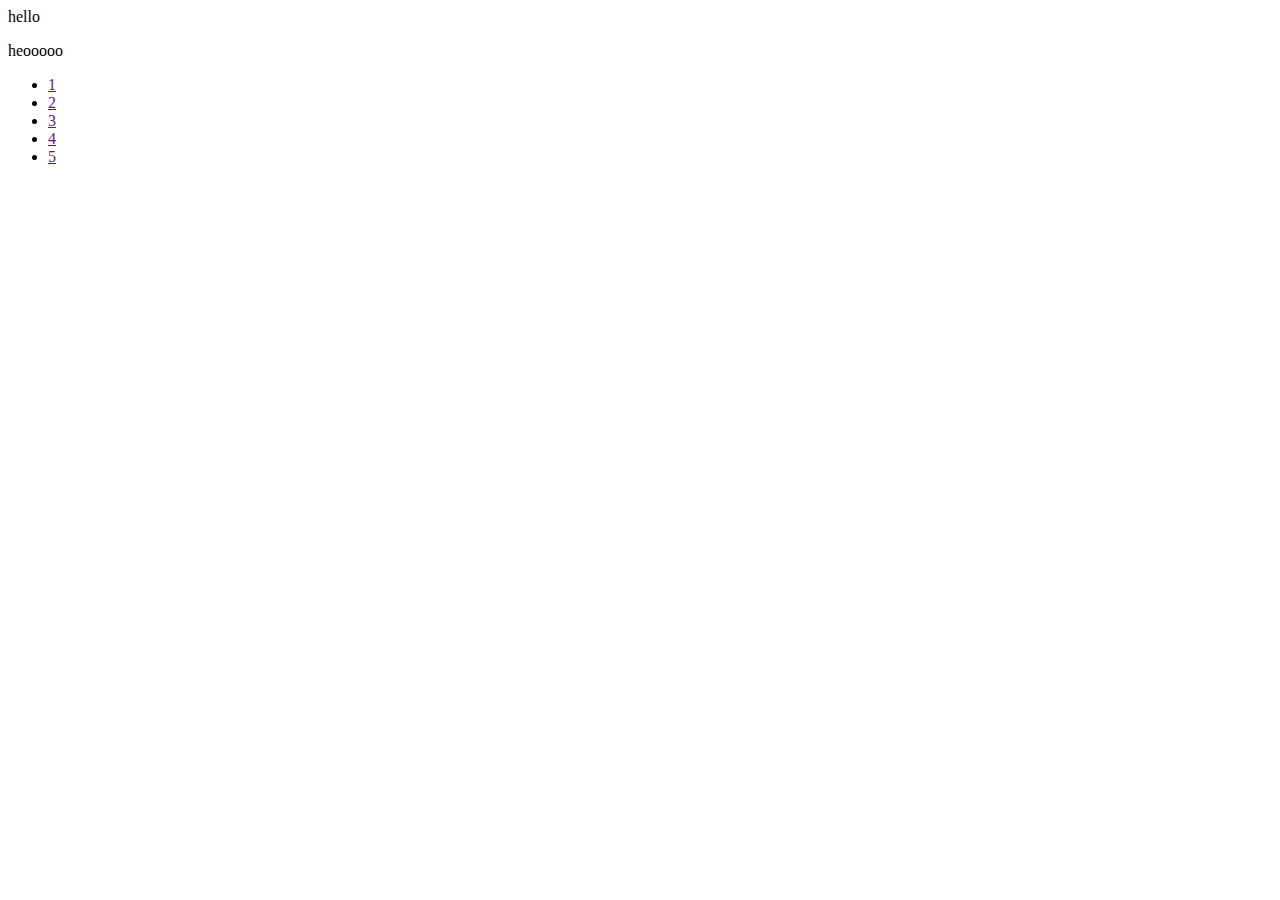
==== index.html @ 157995e9 "setting!" ====
<!DOCTYPE html>
<html lang="en">
  <head>
    <meta charset="UTF-8" />
    <meta name="viewport" content="width=device-width, initial-scale=1.0" />
    <title>Document</title>
  </head>
  <body>
    <div>hello</div>
    <p>heooooo</p>
    <ul>
      <li><a href="">1</a></li>
      <li><a href="">2</a></li>
      <li><a href="">3</a></li>
      <li><a href="">4</a></li>
      <li><a href="">5</a></li>
    </ul>
  </body>
</html>
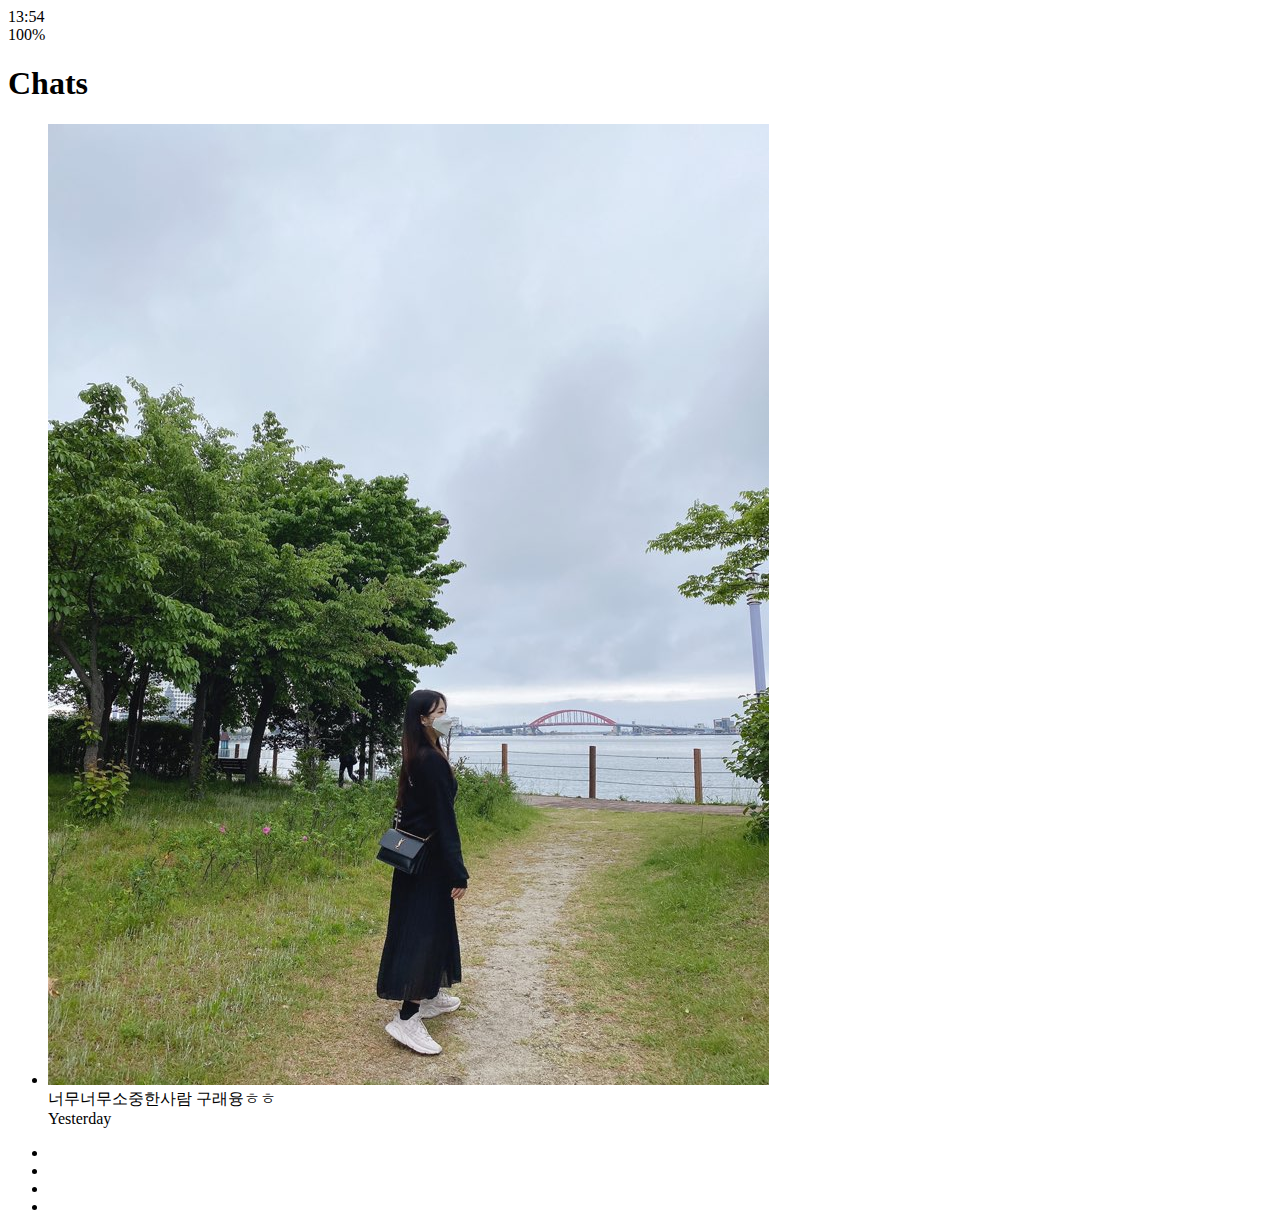
==== commit 5c377d91: "6.17 ~ friends screen" ====
--- a/index.html
+++ b/index.html
@@ -3,17 +3,82 @@
   <head>
     <meta charset="UTF-8" />
     <meta name="viewport" content="width=device-width, initial-scale=1.0" />
-    <title>Document</title>
+    <link
+      rel="stylesheet"
+      href="https://use.fontawesome.com/releases/v5.13.0/css/all.css"
+      integrity="sha384-Bfad6CLCknfcloXFOyFnlgtENryhrpZCe29RTifKEixXQZ38WheV+i/6YWSzkz3V"
+      crossorigin="anonymous"
+    />
+    <title>Chats | Kakao Clone</title>
   </head>
   <body>
-    <div>hello</div>
-    <p>heooooo</p>
-    <ul>
-      <li><a href="">1</a></li>
-      <li><a href="">2</a></li>
-      <li><a href="">3</a></li>
-      <li><a href="">4</a></li>
-      <li><a href="">5</a></li>
-    </ul>
+    <div class="status-bar">
+      <div class="status-bar__column">
+        <span class="status-bar__clock">13:54</span>
+      </div>
+      <div class="status-bar__column">
+        <i class="fas fa-clock"></i>
+        <i class="fas fa-volume-mute"></i>
+        <i class="fas fa-wifi"></i>
+        <span class="status-bar__battery-level">100%</span
+        ><i class="fas fa-battery-full"></i>
+      </div>
+    </div>
+    <header class="header">
+      <div class="header__header-column">
+        <h1 class="header__title">Chats</h1>
+      </div>
+      <div class="header__header-column">
+        <span class="header__icon">
+          <i class="fas fa-search"></i>
+        </span>
+        <span class="header__icon">
+          <i class="far fa-comment"></i>
+        </span>
+        <span class="header__icon">
+          <i class="fas fa-cog"></i>
+        </span>
+      </div>
+    </header>
+    <main class="chats">
+      <ul class="chats__list">
+        <li class="chats__chat chat">
+          <div class="chat__column">
+            <img src="images/avatar.jpg" class="chat__avatar g-avatar" />
+            <div class="chat__content">
+              <span class="chat__username">너무너무소중한사람</span>
+              <span class="chat__preview">구래융ㅎㅎ</span>
+            </div>
+          </div>
+          <div class="chat__column">
+            <span class="chat__timestamp">Yesterday</span>
+          </div>
+        </li>
+      </ul>
+    </main>
+    <nav class="nav">
+      <ul class="nav_list">
+        <li class="nav__list-item">
+          <a href="friends.html" class="nav__list-ink">
+            <i class="far fa-user"></i>
+          </a>
+        </li>
+        <li class="nav__list-item">
+          <a href="index.html" class="nav__list-ink">
+            <i class="fas fa-comment"></i>
+          </a>
+        </li>
+        <li class="nav__list-item">
+          <a href="find.html" class="nav__list-ink">
+            <i class="fas fa-search"></i>
+          </a>
+        </li>
+        <li class="nav__list-item">
+          <a href="more.html" class="nav__list-ink">
+            <i class="fas fa-ellipsis-h"></i>
+          </a>
+        </li>
+      </ul>
+    </nav>
   </body>
 </html>
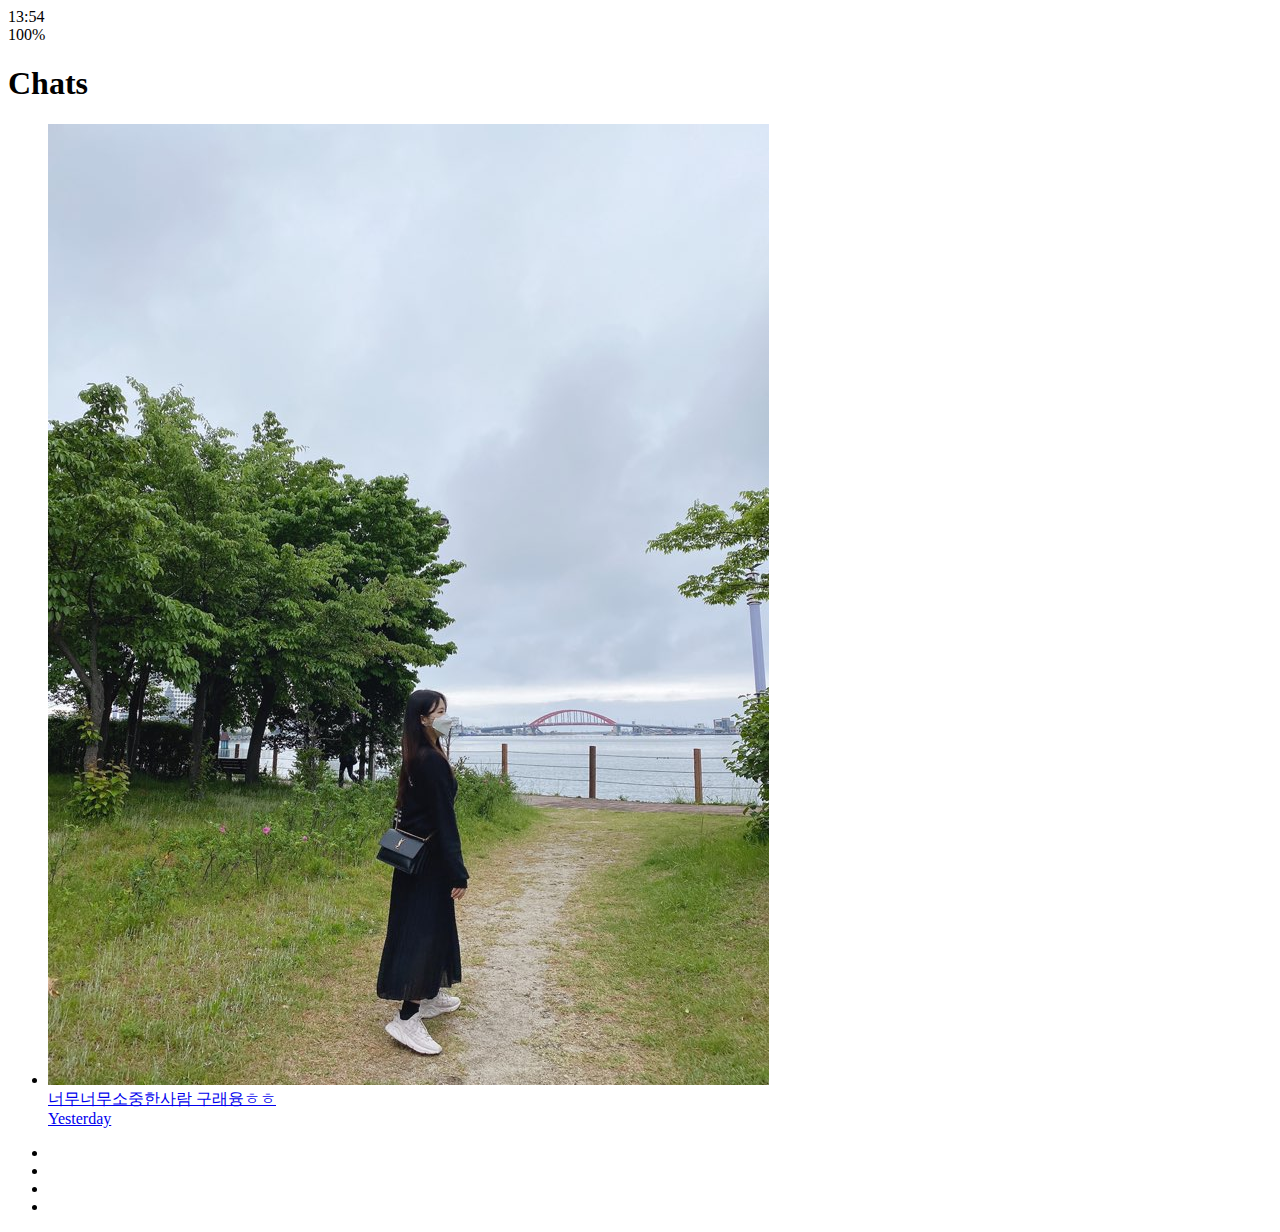
==== commit 87f12fa1: "6.9 ~ 1.9 chat screen" ====
--- a/index.html
+++ b/index.html
@@ -43,16 +43,18 @@
     <main class="chats">
       <ul class="chats__list">
         <li class="chats__chat chat">
-          <div class="chat__column">
-            <img src="images/avatar.jpg" class="chat__avatar g-avatar" />
-            <div class="chat__content">
-              <span class="chat__username">너무너무소중한사람</span>
-              <span class="chat__preview">구래융ㅎㅎ</span>
+          <a href="chat.html">
+            <div class="chat__column">
+              <img src="images/avatar.jpg" class="chat__avatar g-avatar" />
+              <div class="chat__content">
+                <span class="chat__username">너무너무소중한사람</span>
+                <span class="chat__preview">구래융ㅎㅎ</span>
+              </div>
             </div>
-          </div>
-          <div class="chat__column">
-            <span class="chat__timestamp">Yesterday</span>
-          </div>
+            <div class="chat__column">
+              <span class="chat__timestamp">Yesterday</span>
+            </div>
+          </a>
         </li>
       </ul>
     </main>
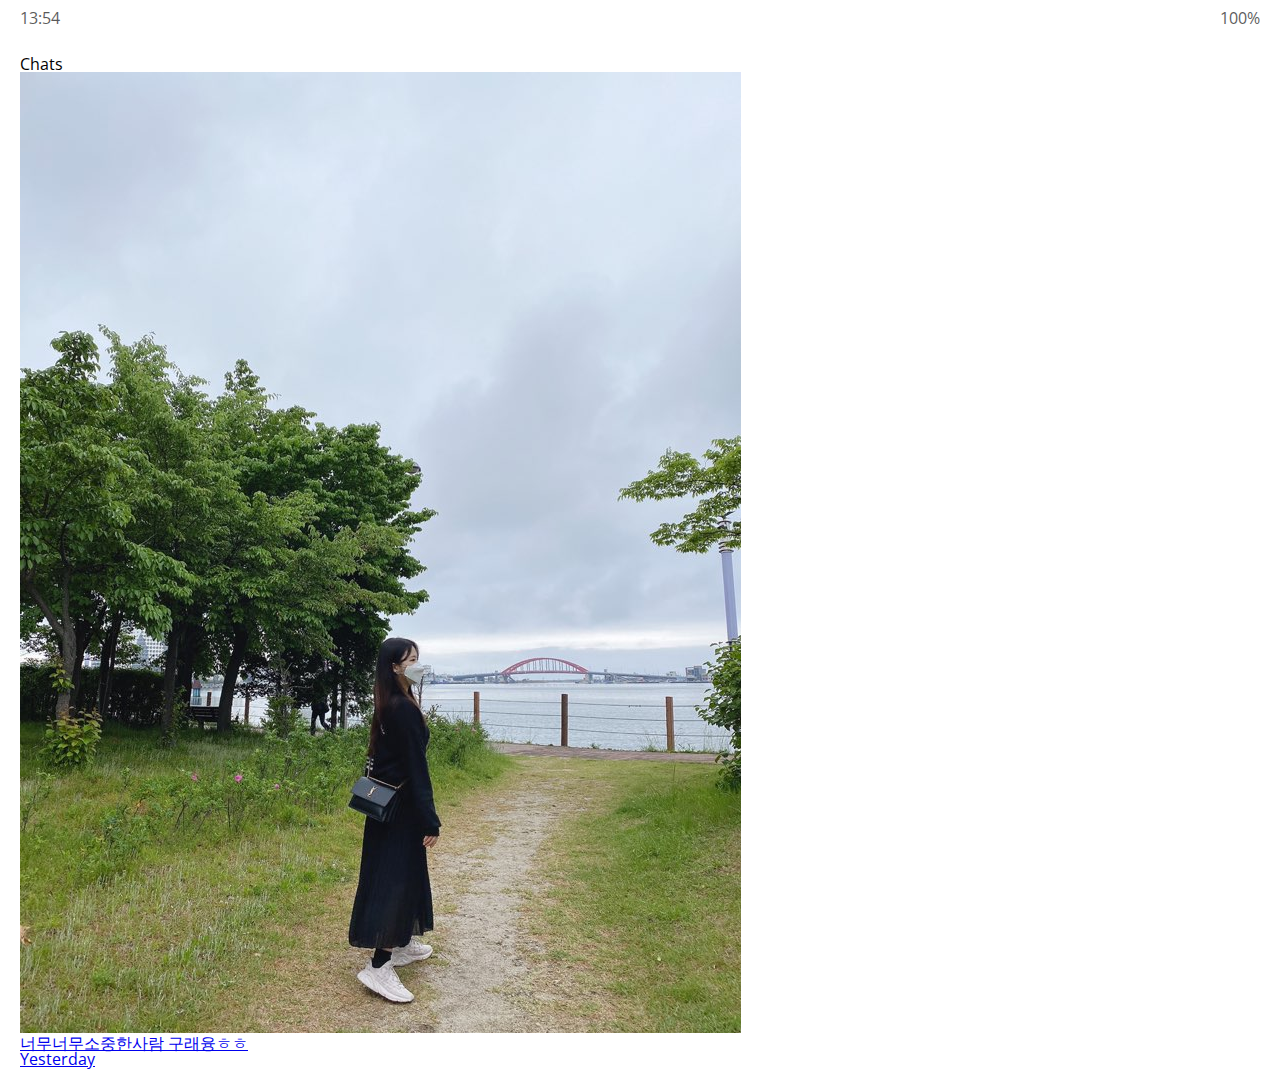
==== commit 34c51c08: "~#2.1 StatusBar(6.9)" ====
--- a/index.html
+++ b/index.html
@@ -9,6 +9,7 @@
       integrity="sha384-Bfad6CLCknfcloXFOyFnlgtENryhrpZCe29RTifKEixXQZ38WheV+i/6YWSzkz3V"
       crossorigin="anonymous"
     />
+    <link rel="stylesheet" href="css/styles.css" />
     <title>Chats | Kakao Clone</title>
   </head>
   <body>
--- a/css/styles.css
+++ b/css/styles.css
@@ -0,0 +1,11 @@
+@import url("https://fonts.googleapis.com/css2?family=Open+Sans:ital,wght@0,400;1,700&display=swap");
+@import "reset.css";
+@import "status-bar.css";
+
+body {
+  background-color: white;
+  padding: 10px 20px;
+  color: #020202;
+  font-family: "Open Sans", -apple-system, BlinkMacSystemFont, "Segoe UI",
+    Roboto, Oxygen, Ubuntu, Cantarell, "Helvetica Neue", sans-serif;
+}
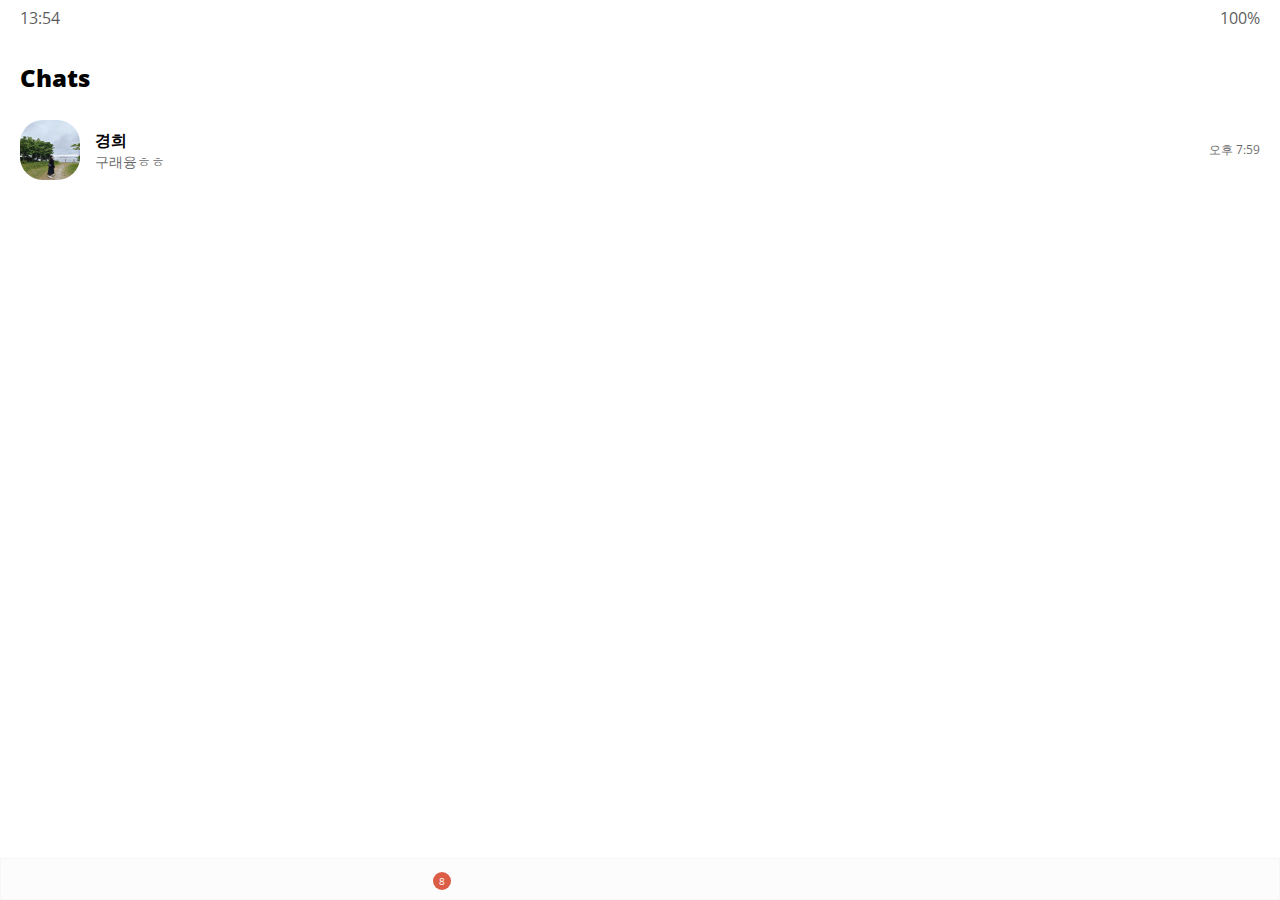
==== commit 2216ad1b: "~#2.9 Find Screen(6.10)" ====
--- a/index.html
+++ b/index.html
@@ -45,15 +45,19 @@
       <ul class="chats__list">
         <li class="chats__chat chat">
           <a href="chat.html">
-            <div class="chat__column">
-              <img src="images/avatar.jpg" class="chat__avatar g-avatar" />
-              <div class="chat__content">
-                <span class="chat__username">너무너무소중한사람</span>
-                <span class="chat__preview">구래융ㅎㅎ</span>
+            <div class="chats__chat friend friend--lg">
+              <div class="friend__column">
+                <img src="images/avatar.jpg" class="m-avatar friend__avatar" />
+                <div class="friend__content">
+                  <span class="friend__name">경희</span>
+                  <span class="friend__bottom-text">구래융ㅎㅎ</span>
+                </div>
               </div>
-            </div>
-            <div class="chat__column">
-              <span class="chat__timestamp">Yesterday</span>
+              <div class="friend__column">
+                <span class="chat__timestamp">
+                  오후 7:59
+                </span>
+              </div>
             </div>
           </a>
         </li>
@@ -68,6 +72,7 @@
         </li>
         <li class="nav__list-item">
           <a href="index.html" class="nav__list-ink">
+            <div class="nav__badge">8</div>
             <i class="fas fa-comment"></i>
           </a>
         </li>
--- a/css/styles.css
+++ b/css/styles.css
@@ -1,6 +1,15 @@
-@import url("https://fonts.googleapis.com/css2?family=Open+Sans:ital,wght@0,400;1,700&display=swap");
+@import url("https://fonts.googleapis.com/css2?family=Open+Sans:wght@300;400;600;700;800&display=swap");
 @import "reset.css";
 @import "status-bar.css";
+@import "header.css";
+@import "nav-bar.css";
+@import "friend.css";
+@import "friends.css";
+@import "find.css";
+
+* {
+  box-sizing: border-box;
+}
 
 body {
   background-color: white;
@@ -9,3 +18,8 @@
   font-family: "Open Sans", -apple-system, BlinkMacSystemFont, "Segoe UI",
     Roboto, Oxygen, Ubuntu, Cantarell, "Helvetica Neue", sans-serif;
 }
+
+a {
+  color: inherit;
+  text-decoration: none;
+}
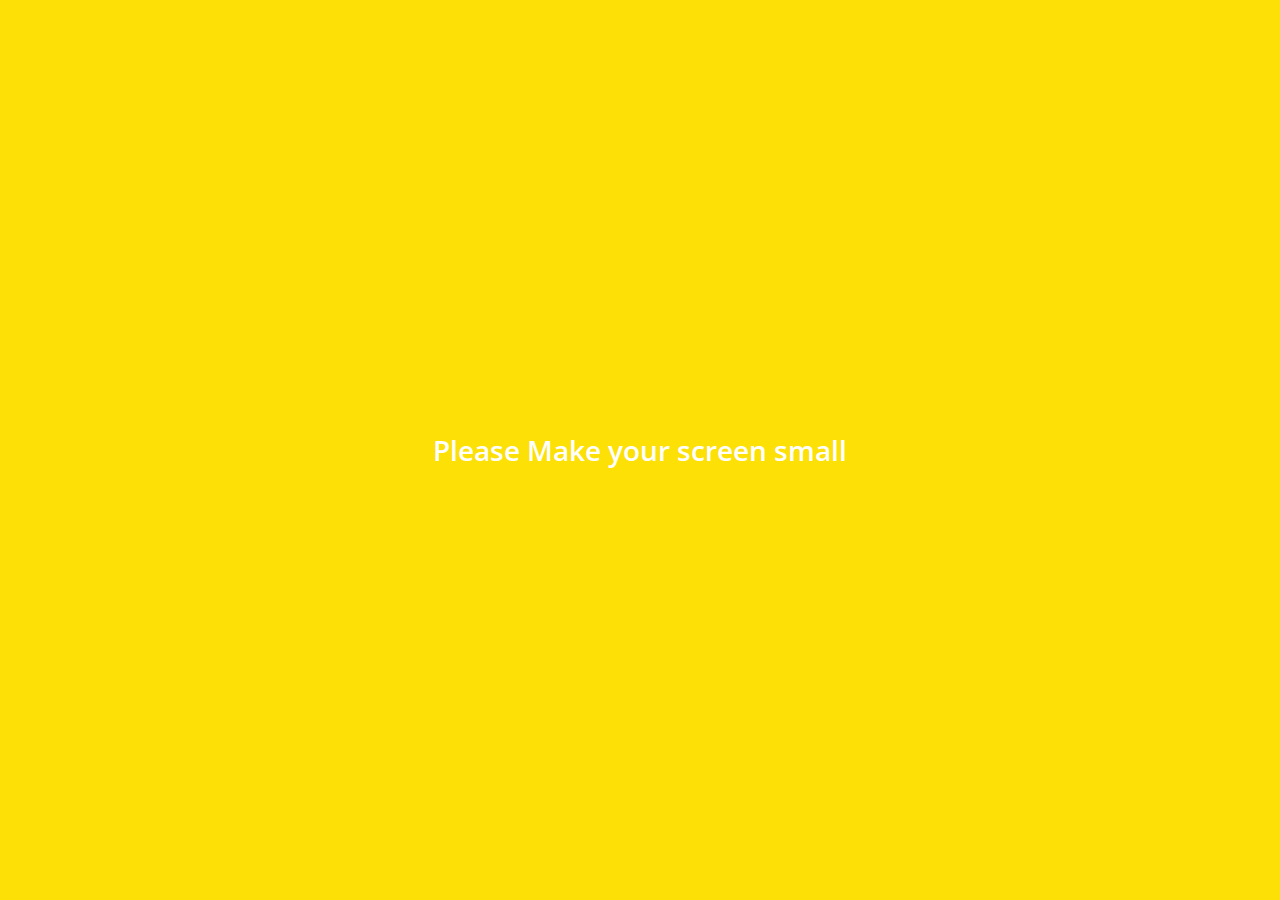
==== commit 5ea97c6c: "#8.5 Screen Size Media Query(6.16)" ====
--- a/index.html
+++ b/index.html
@@ -88,5 +88,8 @@
         </li>
       </ul>
     </nav>
+    <div class="bigScreen">
+      <span class="bigScreen__text">Please Make your screen small</span>
+    </div>
   </body>
 </html>
--- a/css/styles.css
+++ b/css/styles.css
@@ -6,6 +6,10 @@
 @import "friend.css";
 @import "friends.css";
 @import "find.css";
+@import "more.css";
+@import "settings.css";
+@import "chat.css";
+@import "moblie.css";
 
 * {
   box-sizing: border-box;
@@ -23,3 +27,18 @@
   color: inherit;
   text-decoration: none;
 }
+
+@keyframes fadeIn {
+  from {
+    opacity: 0;
+    transform: translateY(50px);
+  }
+  to {
+    opacity: 1;
+    transform: none;
+  }
+}
+
+main {
+  animation: fadeIn 0.5s ease-in-out;
+}
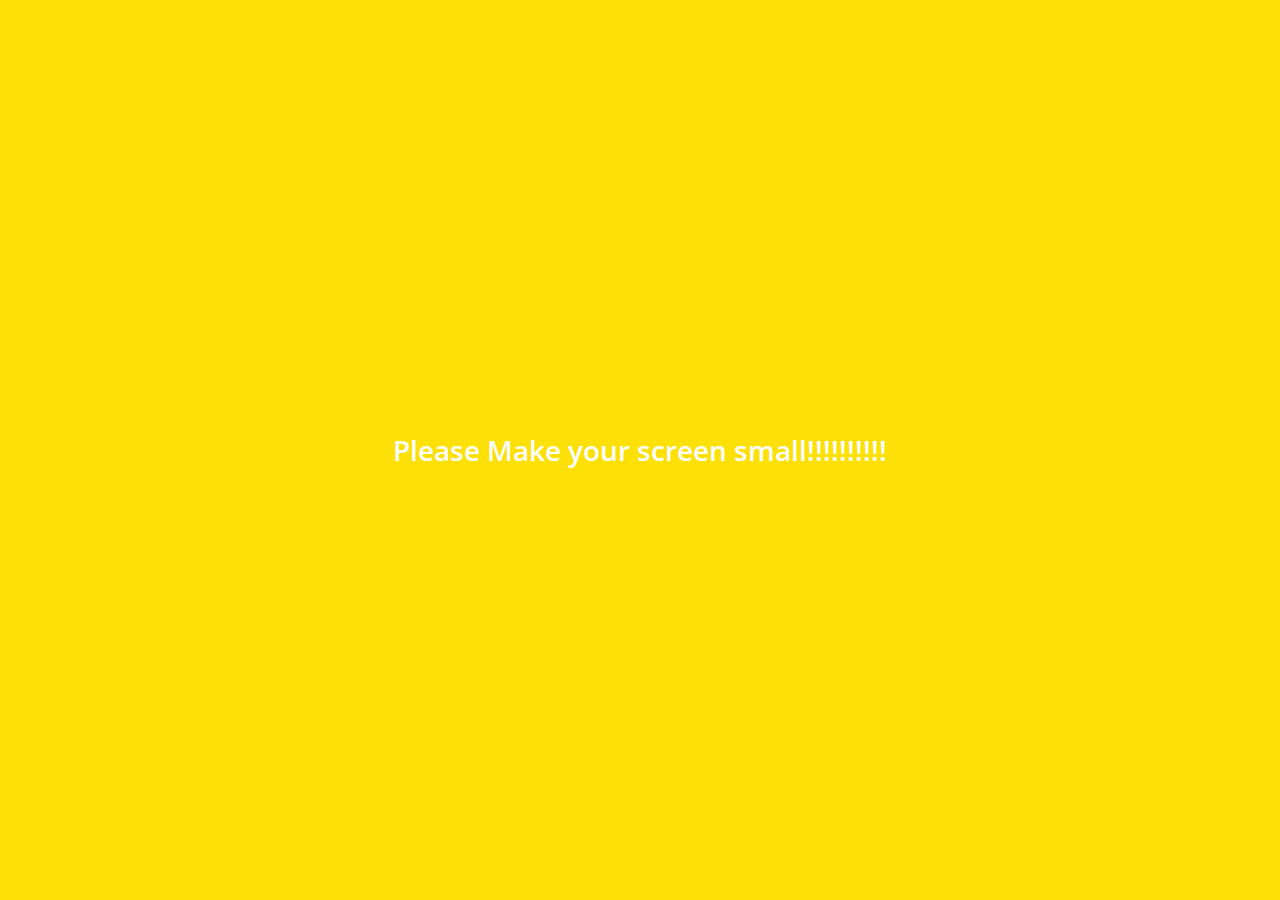
==== commit c75d57d9: "changes~" ====
--- a/index.html
+++ b/index.html
@@ -89,7 +89,9 @@
       </ul>
     </nav>
     <div class="bigScreen">
-      <span class="bigScreen__text">Please Make your screen small</span>
+      <span class="bigScreen__text"
+        >Please Make your screen small!!!!!!!!!!</span
+      >
     </div>
   </body>
 </html>
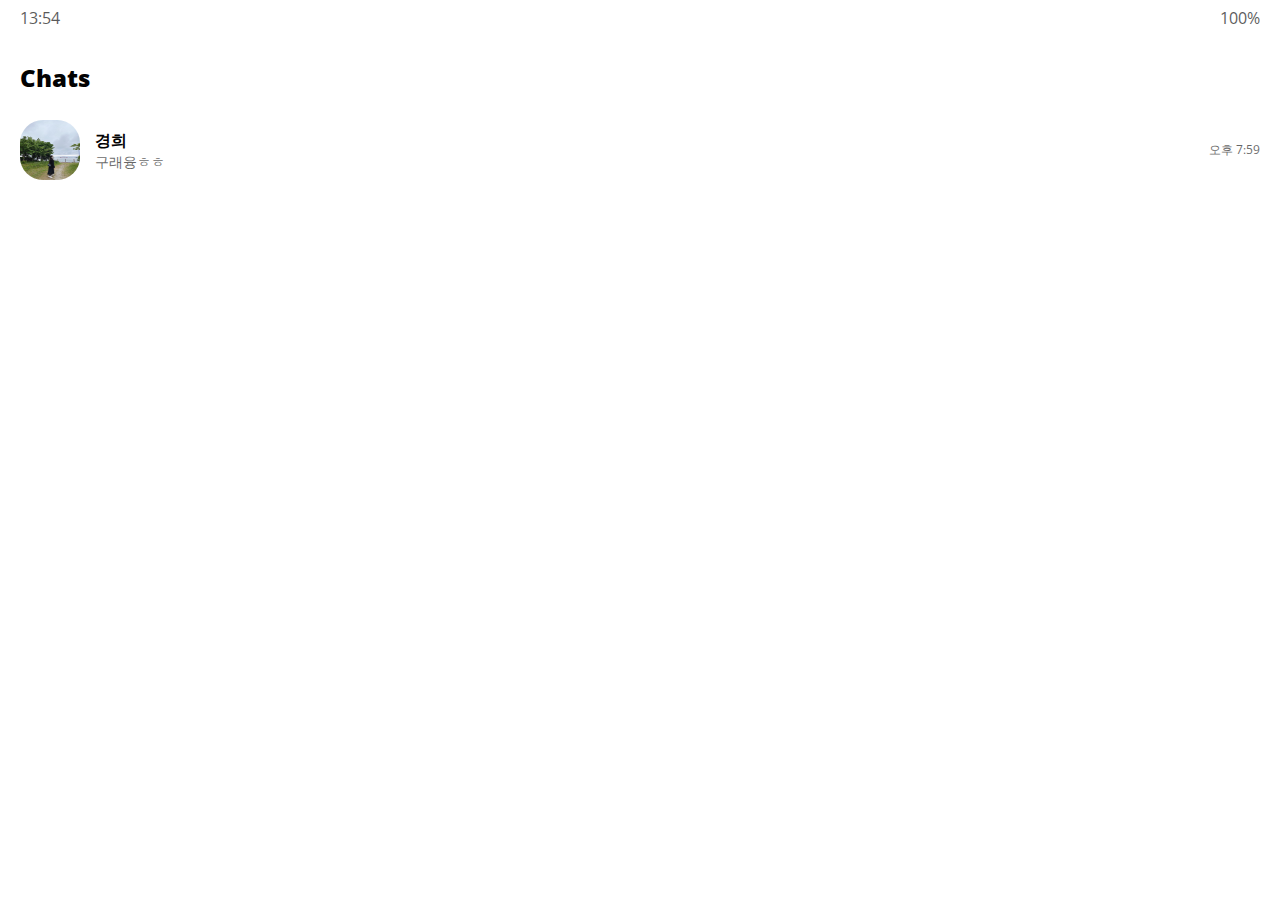
==== commit 9b1a013b: "changes" ====
--- a/index.html
+++ b/index.html
@@ -88,10 +88,5 @@
         </li>
       </ul>
     </nav>
-    <div class="bigScreen">
-      <span class="bigScreen__text"
-        >Please Make your screen small!!!!!!!!!!</span
-      >
-    </div>
   </body>
 </html>
